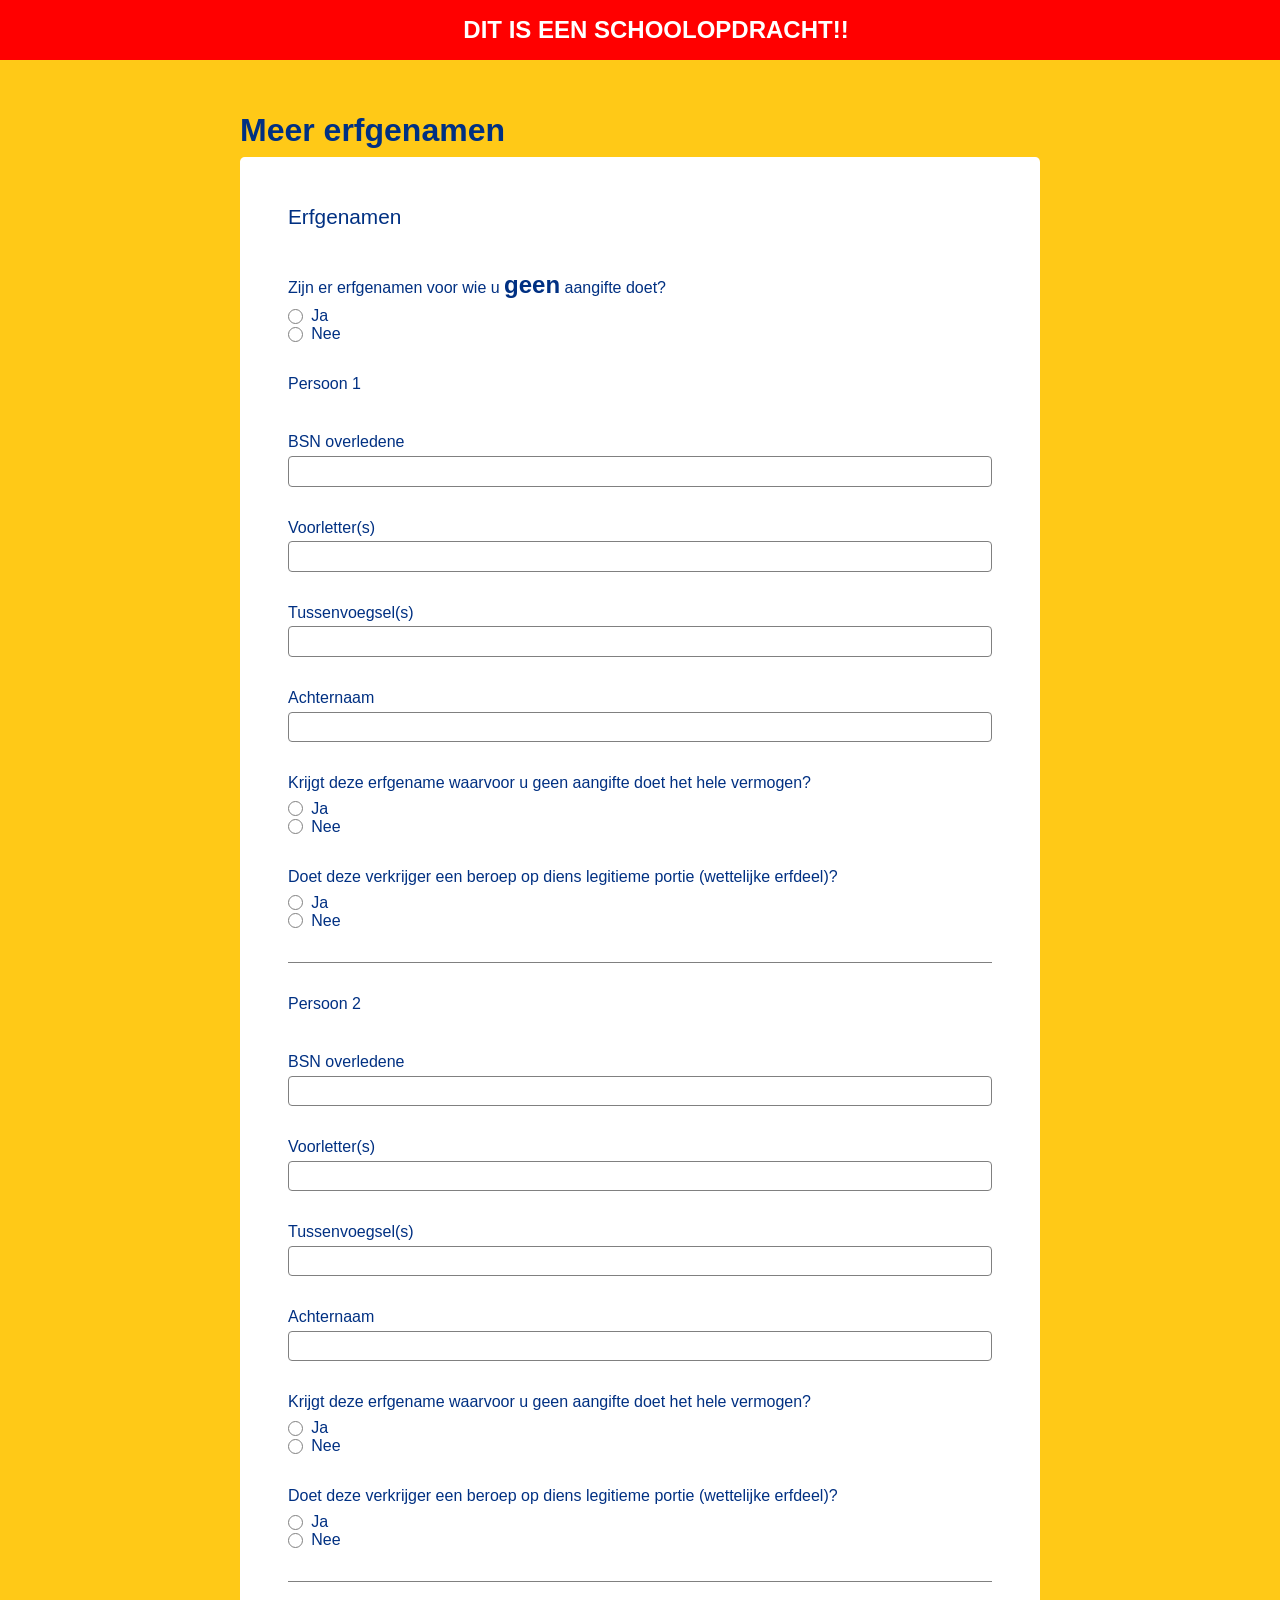
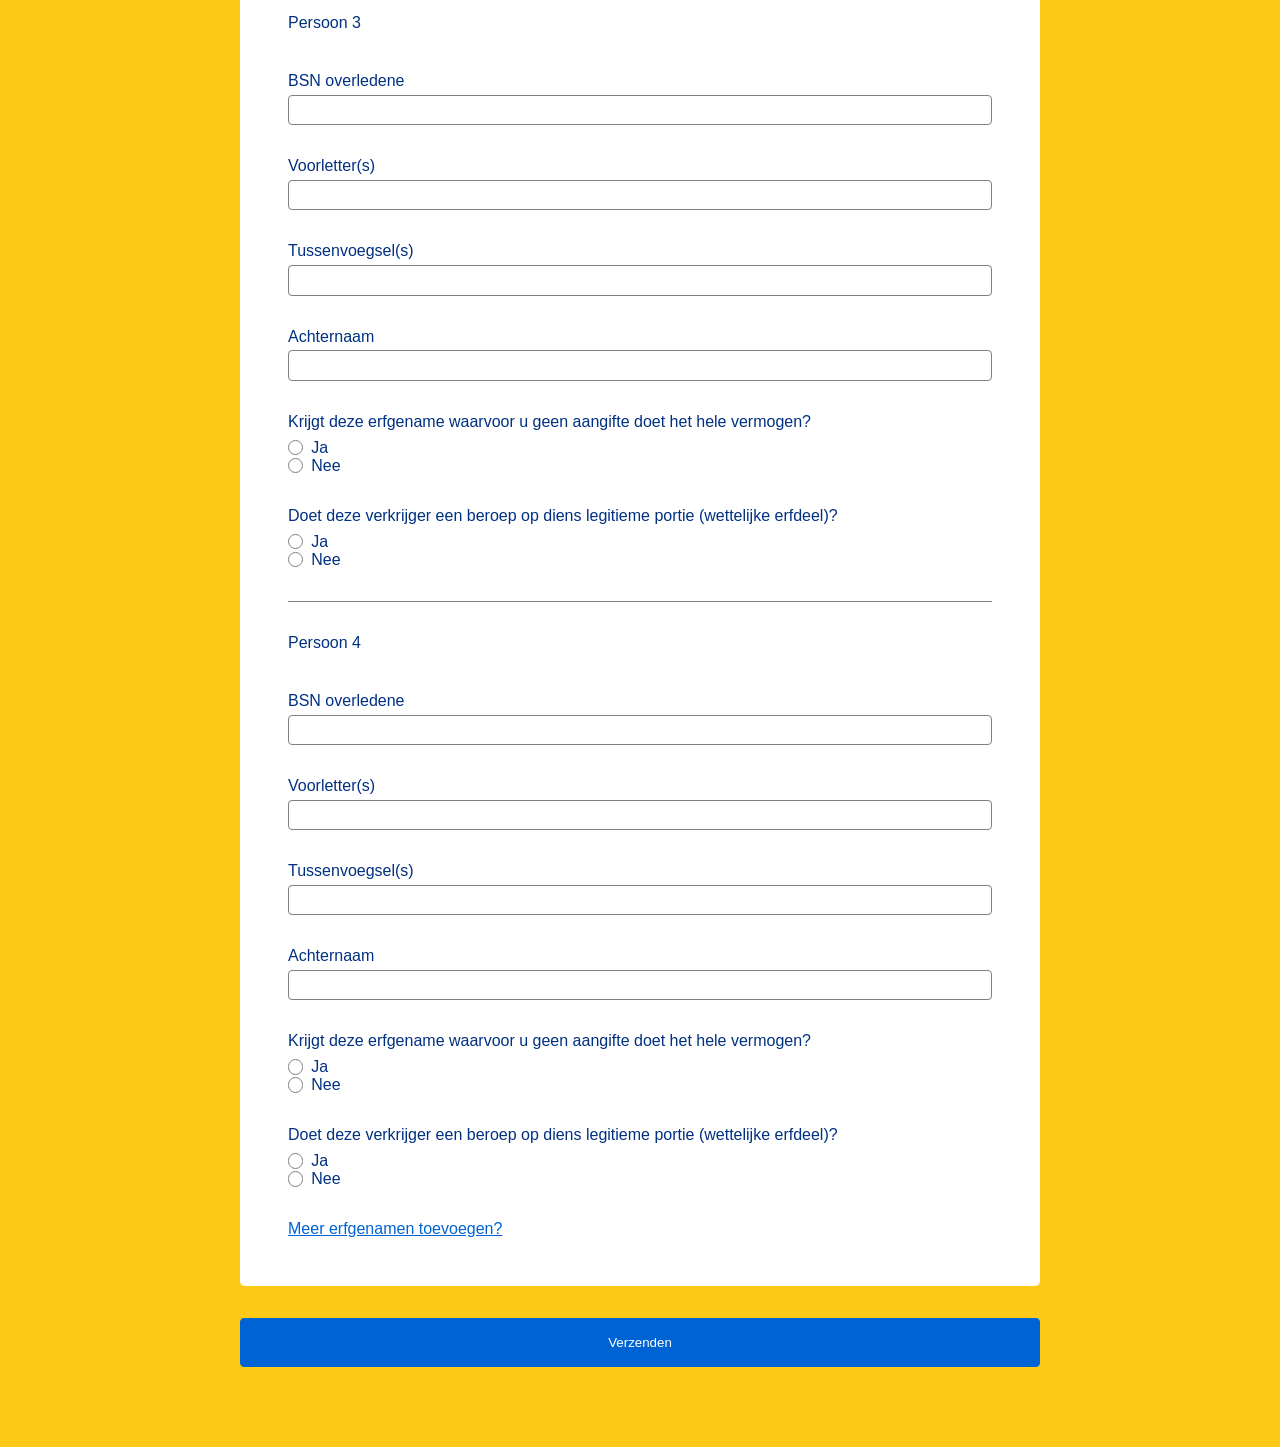
==== meer-erfgenamen.html @ bb5301fa "03-03-26" ====
<!DOCTYPE html>
<html lang="en">
<head>
    <meta charset="UTF-8">
    <meta name="viewport" content="width=device-width, initial-scale=1.0">
    <title>Meer erfgenamen</title>
    <link rel="stylesheet" href="styles/style.css">
</head>
<body>
    <header>
        <h2>Dit is een schoolopdracht!!</h2>
    </header>
    <main>
        <h1>Meer erfgenamen</h1>
        <section>
            <form>
                <fieldset class="erfgenamen">
                    <legend>Erfgenamen</legend>
                    <fieldset>
                        <legend>Zijn er erfgenamen voor wie u <strong>geen</strong> aangifte doet?</legend>                        
                        <label for="drie-b-een-radio-yes"> Ja
                            <input type="radio" id="drie-b-een-radio-yes" name="drie-b-een" required>
                        </label>
                        <label for="drie-b-een-radio-no"> Nee
                            <input type="radio" id="drie-b-een-radio-no" name="drie-b-een" class="ga-naar-volgende">
                        </label>
                    </fieldset>

                    <!-- een persoon -->
                    <fieldset class="erfgename">
                        <legend>Persoon 1</legend>
                        <label for="erfgename-een-bsn"> BSN overledene
                            <input type="number" id="erfgename-een-bsn" name="erfgename-een-bsn" minlength="8" maxlength="9" >
                        </label>
                        <label for="erfgename-een-letters"> Voorletter(s)
                            <input type="text" id="erfgename-een-letters" name="erfgename-een-letters" >
                        </label>
                        <label for="erfgename-een-tussenvoegsels"> Tussenvoegsel(s)
                            <input type="text" id="erfgename-een-tussenvoegsels" name="erfgename-een-tussenvoegsels">
                        </label>
                        <label for="erfgename-een-achternaam"> Achternaam
                            <input type="text" id="erfgename-een-achternaam" name="erfgename-een-achternaam" >
                        </label>
                        <fieldset>
                            <legend>Krijgt deze erfgename waarvoor u geen aangifte doet het hele vermogen?</legend>                        
                            <label for="erfgename-een-radio-een-yes"> Ja
                                <input type="radio" id="erfgename-een-radio-een-yes" name="erfgename-een-radio-een" >
                            </label>
                            <label for="erfgename-een-radio-een-no"> Nee
                                <input type="radio" id="erfgename-een-radio-een-no" name="erfgename-een-radio-een">
                            </label>
                        </fieldset>
                        <fieldset>
                            <legend>Doet deze verkrijger een beroep op diens legitieme portie (wettelijke erfdeel)?</legend>                        
                            <label for="erfgename-een-radio-twee-yes"> Ja
                                <input type="radio" id="erfgename-een-radio-twee-yes" name="erfgename-een-radio-twee" >
                            </label>
                            <label for="erfgename-een-radio-twee-no"> Nee
                                <input type="radio" id="erfgename-een-radio-twee-no" name="erfgename-een-radio-twee">
                            </label>
                        </fieldset>
                    </fieldset>

                    <!-- een persoon -->
                    <fieldset class="erfgename">
                        <legend>Persoon 2</legend>
                        <label for="erfgename-twee-bsn"> BSN overledene
                            <input type="number" id="erfgename-twee-bsn" name="erfgename-twee-bsn" minlength="8" maxlength="9" >
                        </label>
                        <label for="erfgename-twee-letters"> Voorletter(s)
                            <input type="text" id="erfgename-twee-letters" name="erfgename-twee-letters" >
                        </label>
                        <label for="erfgename-twee-tussenvoegsels"> Tussenvoegsel(s)
                            <input type="text" id="erfgename-twee-tussenvoegsels" name="erfgename-twee-tussenvoegsels">
                        </label>
                        <label for="erfgename-twee-achternaam"> Achternaam
                            <input type="text" id="erfgename-twee-achternaam" name="erfgename-twee-achternaam" >
                        </label>
                        <fieldset>
                            <legend>Krijgt deze erfgename waarvoor u geen aangifte doet het hele vermogen?</legend>                        
                            <label for="erfgename-twee-radio-een-yes"> Ja
                                <input type="radio" id="erfgename-twee-radio-een-yes" name="erfgename-twee-radio-een" >
                            </label>
                            <label for="erfgename-twee-radio-een-no"> Nee
                                <input type="radio" id="erfgename-twee-radio-een-no" name="erfgename-twee-radio-een">
                            </label>
                        </fieldset>
                        <fieldset>
                            <legend>Doet deze verkrijger een beroep op diens legitieme portie (wettelijke erfdeel)?</legend>                        
                            <label for="erfgename-twee-radio-twee-yes"> Ja
                                <input type="radio" id="erfgename-twee-radio-twee-yes" name="erfgename-twee-radio-twee" >
                            </label>
                            <label for="erfgename-twee-radio-twee-no"> Nee
                                <input type="radio" id="erfgename-twee-radio-twee-no" name="erfgename-twee-radio-twee">
                            </label>
                        </fieldset>
                    </fieldset>

                    <!-- een persoon -->
                    <fieldset class="erfgename">
                        <legend>Persoon 3</legend>
                        <label for="erfgename-drie-bsn"> BSN overledene
                            <input type="number" id="erfgename-drie-bsn" name="erfgename-drie-bsn" minlength="8" maxlength="9" >
                        </label>
                        <label for="erfgename-drie-letters"> Voorletter(s)
                            <input type="text" id="erfgename-drie-letters" name="erfgename-drie-letters" >
                        </label>
                        <label for="erfgename-drie-tussenvoegsels"> Tussenvoegsel(s)
                            <input type="text" id="erfgename-drie-tussenvoegsels" name="erfgename-drie-tussenvoegsels">
                        </label>
                        <label for="erfgename-drie-achternaam"> Achternaam
                            <input type="text" id="erfgename-drie-achternaam" name="erfgename-drie-achternaam" >
                        </label>
                        <fieldset>
                            <legend>Krijgt deze erfgename waarvoor u geen aangifte doet het hele vermogen?</legend>                        
                            <label for="erfgename-drie-radio-een-yes"> Ja
                                <input type="radio" id="erfgename-drie-radio-een-yes" name="erfgename-drie-radio-een" >
                            </label>
                            <label for="erfgename-drie-radio-een-no"> Nee
                                <input type="radio" id="erfgename-drie-radio-een-no" name="erfgename-drie-radio-een">
                            </label>
                        </fieldset>
                        <fieldset>
                            <legend>Doet deze verkrijger een beroep op diens legitieme portie (wettelijke erfdeel)?</legend>                        
                            <label for="erfgename-drie-radio-twee-yes"> Ja
                                <input type="radio" id="erfgename-drie-radio-twee-yes" name="erfgename-drie-radio-twee" >
                            </label>
                            <label for="erfgename-drie-radio-twee-no"> Nee
                                <input type="radio" id="erfgename-drie-radio-twee-no" name="erfgename-drie-radio-twee">
                            </label>
                        </fieldset>
                    </fieldset>

                    <!-- een persoon -->
                    <fieldset class="erfgename">
                        <legend>Persoon 4</legend>
                        <label for="erfgename-vier-bsn"> BSN overledene
                            <input type="number" id="erfgename-vier-bsn" name="erfgename-vier-bsn" minlength="8" maxlength="9" >
                        </label>
                        <label for="erfgename-vier-letters"> Voorletter(s)
                            <input type="text" id="erfgename-vier-letters" name="erfgename-vier-letters" >
                        </label>
                        <label for="erfgename-vier-tussenvoegsels"> Tussenvoegsel(s)
                            <input type="text" id="erfgename-vier-tussenvoegsels" name="erfgename-vier-tussenvoegsels">
                        </label>
                        <label for="erfgename-vier-achternaam"> Achternaam
                            <input type="text" id="erfgename-vier-achternaam" name="erfgename-vier-achternaam" >
                        </label>
                        <fieldset>
                            <legend>Krijgt deze erfgename waarvoor u geen aangifte doet het hele vermogen?</legend>                        
                            <label for="erfgename-vier-radio-een-yes"> Ja
                                <input type="radio" id="erfgename-vier-radio-een-yes" name="erfgename-vier-radio-een" >
                            </label>
                            <label for="erfgename-vier-radio-een-no"> Nee
                                <input type="radio" id="erfgename-vier-radio-een-no" name="erfgename-vier-radio-een">
                            </label>
                        </fieldset>
                        <fieldset>
                            <legend>Doet deze verkrijger een beroep op diens legitieme portie (wettelijke erfdeel)?</legend>                        
                            <label for="erfgename-vier-radio-twee-yes"> Ja
                                <input type="radio" id="erfgename-vier-radio-twee-yes" name="erfgename-vier-radio-twee" >
                            </label>
                            <label for="erfgename-vier-radio-twee-no"> Nee
                                <input type="radio" id="erfgename-vier-radio-twee-no" name="erfgename-vier-radio-twee">
                            </label>
                        </fieldset>
                    </fieldset>
                    <a href="meer-erfgenamen.html">Meer erfgenamen toevoegen?</a>
                </fieldset>
                <button type="submit">Verzenden</button>
            </form>
        </section>
    </main>
</body>
</html>
---- styles/style.css ----
/* styling in de huisstijl van https://tractie.ns.nl/2e23992f3/p/226ce1-tractie--ns-design-system */

/* ///////////// */
/* MARK: Basics
/* //////////// */
:root {
	color-scheme:light dark;
	--bg-clr: light-dark(#ffc917, #003082);
    --form-clr: light-dark(white, #ffc917);
 	--text-clr: #003082;
    --accent-clr: #0063d3;
    --border-clr: grey;
    --border-radius: .3em;
    --form-width: min(90vw, 800px);
}

/* fonts van ns.nl network */
@font-face {
    font-family: nssans;
    src: url(/assets/fonts/nssans-regular.ttf);
}

@font-face {
    font-family: nssansbold;
    src: url(/assets/fonts/nssans-bold.ttf);
    font-weight: bold;
}

* {
    margin: 0;
    padding: 0;
    border: none;
}

body{
    position: relative;
    background-color: var(--bg-clr);
    display: grid;
    justify-content: center;
}

header{
    position: absolute;
    width: 100%;
    display: grid;
    place-items: center;
    background-color: red;
    padding: 1em;
    h2{
        text-transform: uppercase;
        color: white;
        font-family: nssansbold, sans-serif;
    }
}

h1{
    font-family: nssans, sans-serif;
    color: light-dark(#003082, #ffc917);
    padding: 7rem 0 .5rem;
}

a{
    color: var(--accent-clr);
    font-family: nssansbold, sans-serif;
}

button, input::file-selector-button{
    position: relative;
    padding: 1rem;
    color: var(--accent-clr);
    font-family: nssansbold, sans-serif;
    background-color: transparent;
    border-radius: var(--border-radius);
    border-color: var(--accent-clr);
    border-width: 1px;
    justify-self: start;
    border-style: solid;
    overflow: hidden;
    z-index: 0;
    cursor: pointer;
}

button::before{
    content: "";
    position: absolute;
    inset: 100% 100% 0; /* https://developer.mozilla.org/en-US/docs/Web/CSS/Reference/Properties/inset */
    background-color: rgba(0, 0, 0, 0.172);
    z-index: -1;
}

button:hover::before {
    inset: 0;
    @media (prefers-reduced-motion: no-preference) {
        animation: button-hover 0.2s ease-out forwards;
    }
}

label{
    cursor: pointer;
}

input:hover::file-selector-button{
    background-color: rgba(0, 0, 0, 0.172);
}

@keyframes button-hover{
    from{
        inset: 100% 0 0;
    }
    to{
        inset: 0;
    }
}

strong{
    font-size: x-large;
}


/* ///////////// */
/* MARK: Form
/* //////////// */
section{
    display: grid;
    place-items: center;
    font-family: nssans, sans-serif;
    form{
        display: grid;
        width: var(--form-width);
        gap: 2rem;
        fieldset{
            legend{
                color: var(--text-clr);
                font-family: nssansbold, sans-serif;
                float: left;
                padding-bottom: .5em;
            }
            label{
                display: grid;
                gap: .3em;
                color: var(--text-clr);
                input{
                    background-color: white;
                    color: black;
                    border: solid var(--border-clr) 1px;
                    padding: .5em;
                    border-radius: var(--border-radius);
                }
                input[type="file"]{
                    background-color: transparent;
                    border: none;
                    padding: 0;
                }
            }
            label:has(input[type="radio"]){
                display: flex;
                align-items: center;
                gap: .5em;
                input{
                    appearance: none;
                    padding: .5em;
                    border-radius: 50%;
                    order: -1;
                }
                input:checked{
                    box-shadow: inset 0 0 0 .3em rgb(82, 120, 62);
                }
            }
        }
        fieldset:has(input[type="radio"]):not(:has(fieldset)) legend {
            float: none;
        }
        > fieldset{
            display: grid;
            gap: 2rem;
            padding: 3rem;
            background-color: var(--form-clr);
            border-radius: var(--border-radius);
            > legend {
                font-size: 1.3em;
            }
        }
        > button{
            background-color: var(--accent-clr);
            margin-bottom: 5rem;
            color: white;
            justify-self: auto;
        }
    }

}

/* ///////////// */
/* MARK: Erfgenamen
/* //////////// */
.erfgenamen{
    > button{
        display: none;
    }
    .erfgename{
        position: relative;
        display: grid;
        gap: 2rem;
        border-bottom: solid var(--border-clr) 1px;
        padding-bottom: 2rem;
        &.toegevoegd{
            opacity: 0;
            transform: translateY(-20rem) scale(0.95);

            transition: opacity 0s, transform 0s;
            @media (prefers-reduced-motion: no-preference) {
                transition: opacity 0.5s, transform 0.5s;
            }
            >button{
                position: absolute;
                right: 0;
                aspect-ratio: 1;
                display: grid;
                place-items: center;
                width: 2rem;
                padding: .2rem;
                span{
                    display: block;
                    background-color: var(--accent-clr);
                    width: 90%;
                    height: 1px;
                    grid-row: 1;
                    grid-column: 1;
                    rotate: 45deg;
                    &:last-of-type{
                        rotate: -45deg;
                    }
                }
            }
            &.show{
                opacity: 1;
                transform: translateY(0) scale(1);
            }
        }
    }
    .erfgename:last-of-type{
        border: none;
        padding: 0;
    }
}

.hide-js {
    display: none !important;
}




/* ///////////// */
/* MARK: Algorithm
/* //////////// */
/* https://developer.mozilla.org/en-US/docs/Web/CSS/Reference/Selectors/Next-sibling_combinator */
/* Met hulp van Sanne */
fieldset fieldset:has(.ga-naar-volgende:checked) ~ :is(label,fieldset) {
    display: none;
    @media (prefers-reduced-motion: no-preference) {
        animation: remove-question .5s linear;
    }
}

@keyframes remove-question{
    from {
        display: block;
        transform: scaleY(1);
    }
    to {
        transform: scaleY(0);
    }
}
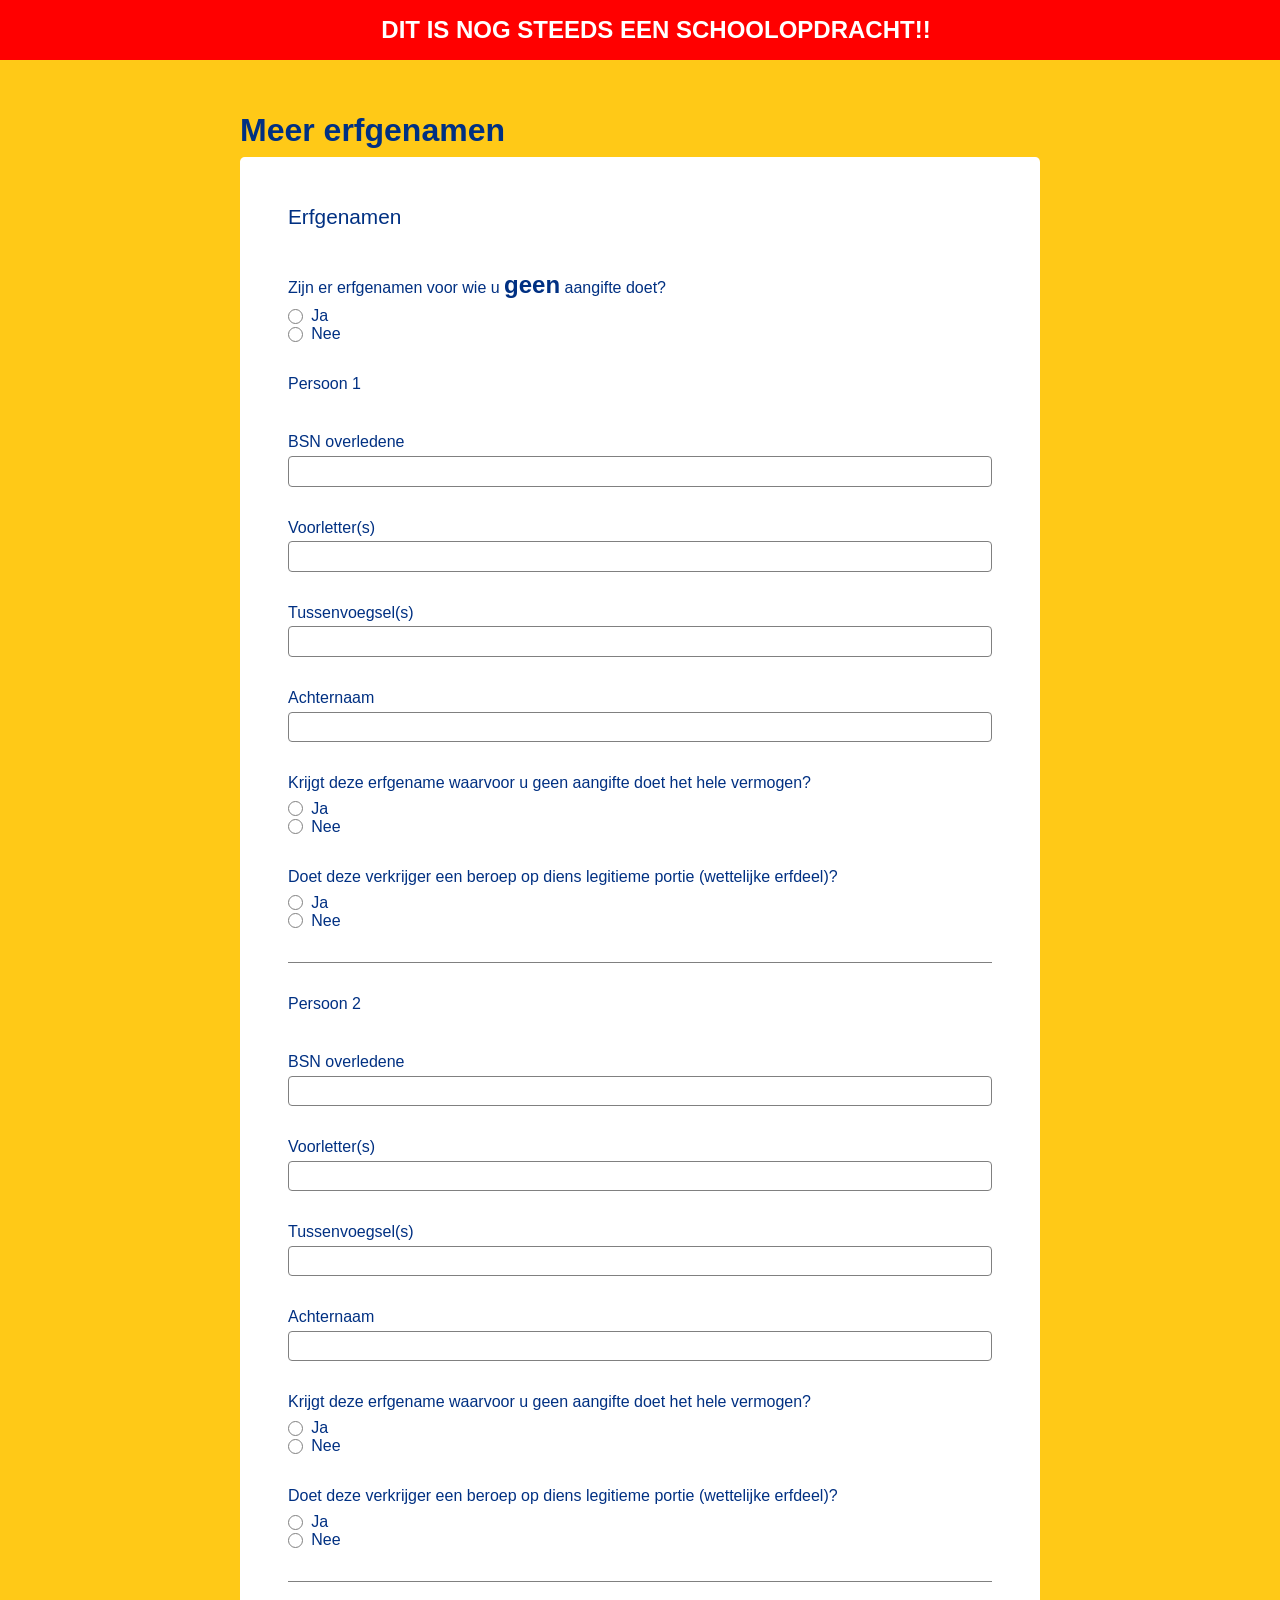
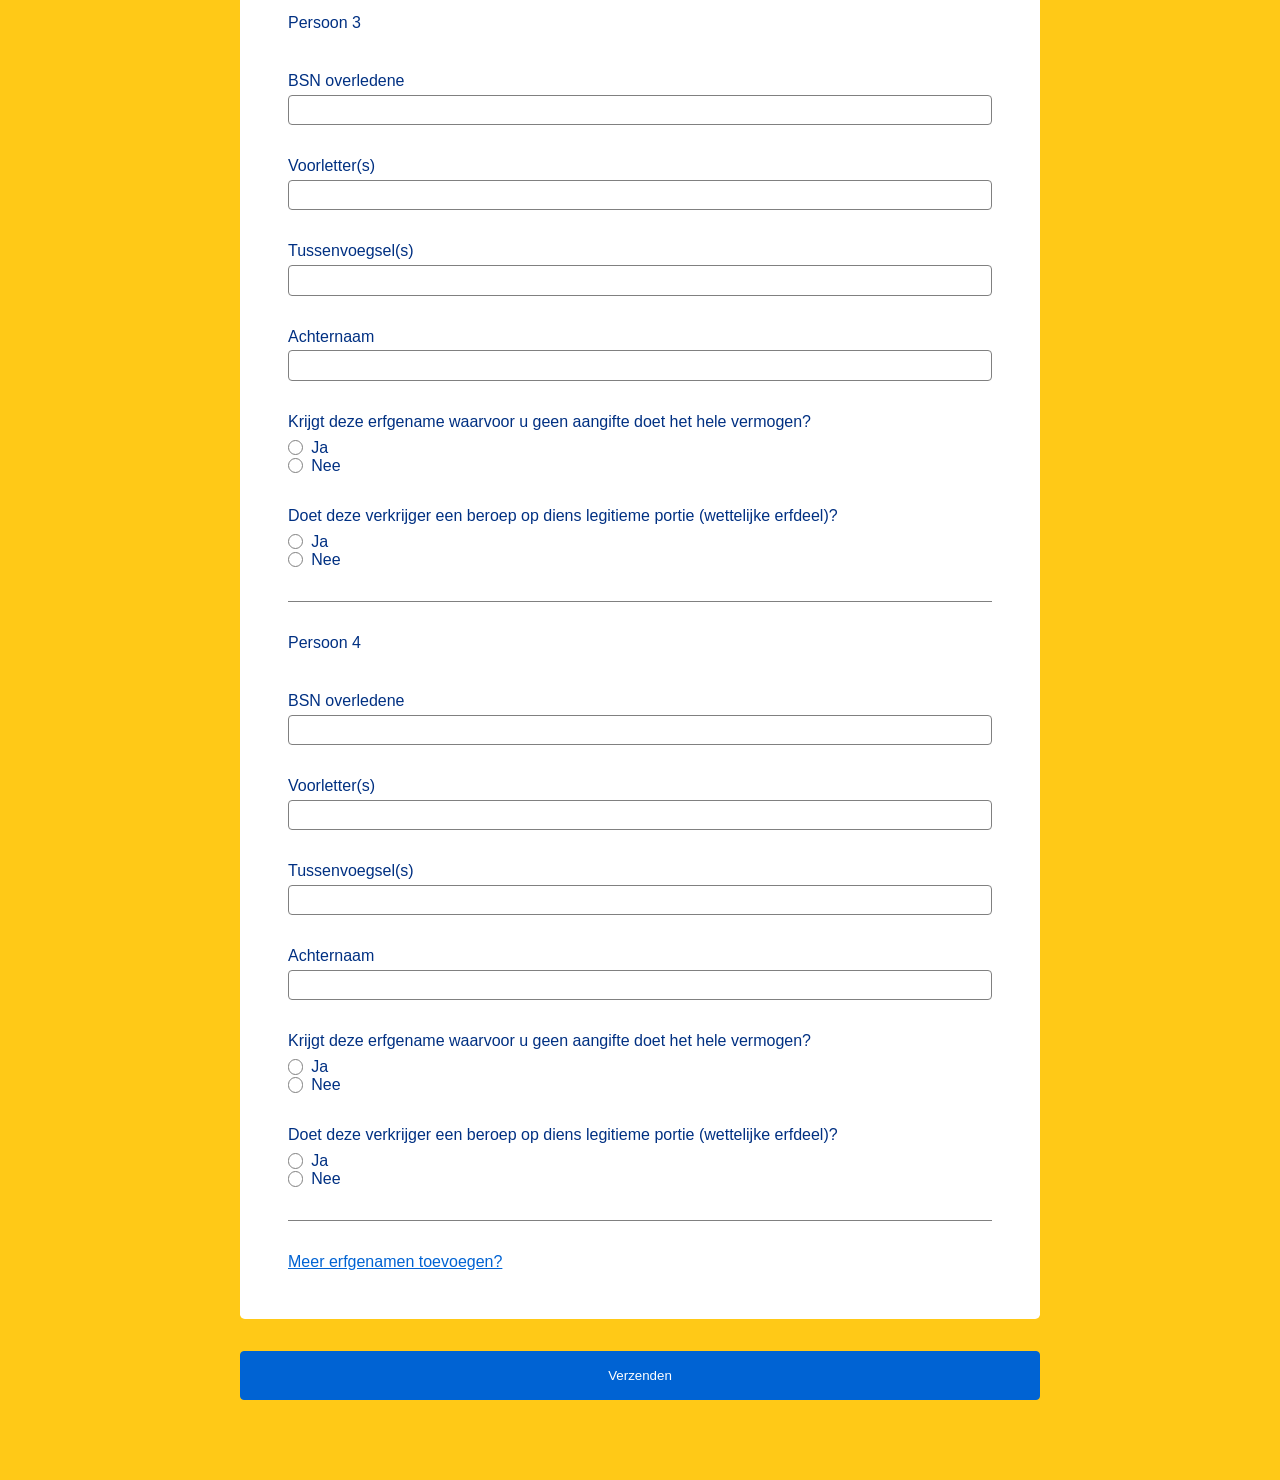
==== commit e162c392: "09-03-26" ====
--- a/meer-erfgenamen.html
+++ b/meer-erfgenamen.html
@@ -8,7 +8,7 @@
 </head>
 <body>
     <header>
-        <h2>Dit is een schoolopdracht!!</h2>
+        <h2>Dit is nog steeds een schoolopdracht!!</h2>
     </header>
     <main>
         <h1>Meer erfgenamen</h1>
@@ -30,16 +30,16 @@
                     <fieldset class="erfgename">
                         <legend>Persoon 1</legend>
                         <label for="erfgename-een-bsn"> BSN overledene
-                            <input type="number" id="erfgename-een-bsn" name="erfgename-een-bsn" minlength="8" maxlength="9" >
+                            <input type="number" id="erfgename-een-bsn" name="erfgename-een-bsn" pattern="[0-9]{8,9}" >
                         </label>
                         <label for="erfgename-een-letters"> Voorletter(s)
-                            <input type="text" id="erfgename-een-letters" name="erfgename-een-letters" >
+                            <input type="text" id="erfgename-een-letters" name="erfgename-een-letters" pattern="([A-Z]\.)+" >
                         </label>
                         <label for="erfgename-een-tussenvoegsels"> Tussenvoegsel(s)
-                            <input type="text" id="erfgename-een-tussenvoegsels" name="erfgename-een-tussenvoegsels">
+                            <input type="text" id="erfgename-een-tussenvoegsels" name="erfgename-een-tussenvoegsels" pattern="[A-Za-z' ]+" >
                         </label>
                         <label for="erfgename-een-achternaam"> Achternaam
-                            <input type="text" id="erfgename-een-achternaam" name="erfgename-een-achternaam" >
+                            <input type="text" id="erfgename-een-achternaam" name="erfgename-een-achternaam" pattern="[A-Z][a-z]+">
                         </label>
                         <fieldset>
                             <legend>Krijgt deze erfgename waarvoor u geen aangifte doet het hele vermogen?</legend>                        
@@ -65,16 +65,16 @@
                     <fieldset class="erfgename">
                         <legend>Persoon 2</legend>
                         <label for="erfgename-twee-bsn"> BSN overledene
-                            <input type="number" id="erfgename-twee-bsn" name="erfgename-twee-bsn" minlength="8" maxlength="9" >
+                            <input type="number" id="erfgename-twee-bsn" name="erfgename-twee-bsn" pattern="[0-9]{8,9}">
                         </label>
                         <label for="erfgename-twee-letters"> Voorletter(s)
-                            <input type="text" id="erfgename-twee-letters" name="erfgename-twee-letters" >
+                            <input type="text" id="erfgename-twee-letters" name="erfgename-twee-letters" pattern="([A-Z]\.)+">
                         </label>
                         <label for="erfgename-twee-tussenvoegsels"> Tussenvoegsel(s)
-                            <input type="text" id="erfgename-twee-tussenvoegsels" name="erfgename-twee-tussenvoegsels">
+                            <input type="text" id="erfgename-twee-tussenvoegsels" name="erfgename-twee-tussenvoegsels" pattern="[A-Za-z' ]+" >
                         </label>
                         <label for="erfgename-twee-achternaam"> Achternaam
-                            <input type="text" id="erfgename-twee-achternaam" name="erfgename-twee-achternaam" >
+                            <input type="text" id="erfgename-twee-achternaam" name="erfgename-twee-achternaam" pattern="[A-Z][a-z]+">
                         </label>
                         <fieldset>
                             <legend>Krijgt deze erfgename waarvoor u geen aangifte doet het hele vermogen?</legend>                        
@@ -100,16 +100,16 @@
                     <fieldset class="erfgename">
                         <legend>Persoon 3</legend>
                         <label for="erfgename-drie-bsn"> BSN overledene
-                            <input type="number" id="erfgename-drie-bsn" name="erfgename-drie-bsn" minlength="8" maxlength="9" >
+                            <input type="number" id="erfgename-drie-bsn" name="erfgename-drie-bsn" pattern="[0-9]{8,9}">
                         </label>
                         <label for="erfgename-drie-letters"> Voorletter(s)
-                            <input type="text" id="erfgename-drie-letters" name="erfgename-drie-letters" >
+                            <input type="text" id="erfgename-drie-letters" name="erfgename-drie-letters" pattern="([A-Z]\.)+" >
                         </label>
                         <label for="erfgename-drie-tussenvoegsels"> Tussenvoegsel(s)
-                            <input type="text" id="erfgename-drie-tussenvoegsels" name="erfgename-drie-tussenvoegsels">
+                            <input type="text" id="erfgename-drie-tussenvoegsels" name="erfgename-drie-tussenvoegsels" pattern="[A-Za-z' ]+" >
                         </label>
                         <label for="erfgename-drie-achternaam"> Achternaam
-                            <input type="text" id="erfgename-drie-achternaam" name="erfgename-drie-achternaam" >
+                            <input type="text" id="erfgename-drie-achternaam" name="erfgename-drie-achternaam" pattern="[A-Z][a-z]+">
                         </label>
                         <fieldset>
                             <legend>Krijgt deze erfgename waarvoor u geen aangifte doet het hele vermogen?</legend>                        
@@ -135,16 +135,16 @@
                     <fieldset class="erfgename">
                         <legend>Persoon 4</legend>
                         <label for="erfgename-vier-bsn"> BSN overledene
-                            <input type="number" id="erfgename-vier-bsn" name="erfgename-vier-bsn" minlength="8" maxlength="9" >
+                            <input type="number" id="erfgename-vier-bsn" name="erfgename-vier-bsn" pattern="[0-9]{8,9}">
                         </label>
                         <label for="erfgename-vier-letters"> Voorletter(s)
-                            <input type="text" id="erfgename-vier-letters" name="erfgename-vier-letters" >
+                            <input type="text" id="erfgename-vier-letters" name="erfgename-vier-letters" pattern="([A-Z]\.)+" >
                         </label>
                         <label for="erfgename-vier-tussenvoegsels"> Tussenvoegsel(s)
-                            <input type="text" id="erfgename-vier-tussenvoegsels" name="erfgename-vier-tussenvoegsels">
+                            <input type="text" id="erfgename-vier-tussenvoegsels" name="erfgename-vier-tussenvoegsels" pattern="[A-Za-z' ]+" >
                         </label>
                         <label for="erfgename-vier-achternaam"> Achternaam
-                            <input type="text" id="erfgename-vier-achternaam" name="erfgename-vier-achternaam" >
+                            <input type="text" id="erfgename-vier-achternaam" name="erfgename-vier-achternaam" pattern="[A-Z][a-z]+">
                         </label>
                         <fieldset>
                             <legend>Krijgt deze erfgename waarvoor u geen aangifte doet het hele vermogen?</legend>                        
--- a/styles/style.css
+++ b/styles/style.css
@@ -8,8 +8,11 @@
 	--bg-clr: light-dark(#ffc917, #003082);
     --form-clr: light-dark(white, #ffc917);
  	--text-clr: #003082;
+    --user-valid: #4fb00e;
+    --user-invalid: red;
     --accent-clr: #0063d3;
     --border-clr: grey;
+    --button-hover: rgba(0, 0, 0, 0.172);
     --border-radius: .3em;
     --form-width: min(90vw, 800px);
 }
@@ -70,7 +73,7 @@
     color: var(--accent-clr);
     font-family: nssansbold, sans-serif;
     background-color: transparent;
-    border-radius: var(--border-radius);
+    border-radius: var(--border-radius  );
     border-color: var(--accent-clr);
     border-width: 1px;
     justify-self: start;
@@ -84,7 +87,7 @@
     content: "";
     position: absolute;
     inset: 100% 100% 0; /* https://developer.mozilla.org/en-US/docs/Web/CSS/Reference/Properties/inset */
-    background-color: rgba(0, 0, 0, 0.172);
+    background-color: var(--button-hover);
     z-index: -1;
 }
 
@@ -95,14 +98,6 @@
     }
 }
 
-label{
-    cursor: pointer;
-}
-
-input:hover::file-selector-button{
-    background-color: rgba(0, 0, 0, 0.172);
-}
-
 @keyframes button-hover{
     from{
         inset: 100% 0 0;
@@ -111,6 +106,45 @@
         inset: 0;
     }
 }
+
+label{
+    cursor: pointer;
+    position: relative;
+    &:has(input:user-valid:is([type="text"], [type="number"], [type="date"]))::before {
+        position: absolute;
+        content: "✓";
+        right: 0;
+        bottom: 0;
+        transform: translateX(1.5em);
+        color: var(--user-valid);
+        width: 1.2em;
+        aspect-ratio: 1;
+        border-radius: 50%;
+        text-align: center;
+        border: solid 1px var(--user-valid);
+    }
+}
+
+input{
+    &:user-valid{
+        border: solid 2px var(--user-valid);
+    }
+    &:user-invalid{
+        border: solid 2px var(--user-invalid);
+    }
+    &:focus{
+        outline: none;
+        box-shadow: none;
+        border: solid 3px var(--accent-clr);
+    }
+}
+
+
+input:hover::file-selector-button{
+    background-color: var(--button-hover);
+}
+
+
 
 strong{
     font-size: x-large;
@@ -150,6 +184,17 @@
                     background-color: transparent;
                     border: none;
                     padding: 0;
+                    &:focus{
+                        &::file-selector-button{        
+                            border: solid 3px var(--accent-clr);  
+                            background-color: var(--button-hover);   
+                        }
+                    }  
+                }
+                /* https://stackoverflow.com/questions/76844615/how-to-style-the-calendar-icon-in-a-date-input */
+                input[type="date"]::-webkit-calendar-picker-indicator {
+                    /* https://angel-rs.github.io/css-color-filter-generator/ */
+                    filter: brightness(0) saturate(100%) invert(21%) sepia(81%) saturate(2570%) hue-rotate(201deg) brightness(105%) contrast(101%);
                 }
             }
             label:has(input[type="radio"]){
@@ -203,44 +248,27 @@
         gap: 2rem;
         border-bottom: solid var(--border-clr) 1px;
         padding-bottom: 2rem;
-        &.toegevoegd{
-            opacity: 0;
-            transform: translateY(-20rem) scale(0.95);
-
-            transition: opacity 0s, transform 0s;
-            @media (prefers-reduced-motion: no-preference) {
-                transition: opacity 0.5s, transform 0.5s;
-            }
-            >button{
-                position: absolute;
-                right: 0;
-                aspect-ratio: 1;
-                display: grid;
-                place-items: center;
-                width: 2rem;
-                padding: .2rem;
-                span{
-                    display: block;
-                    background-color: var(--accent-clr);
-                    width: 90%;
-                    height: 1px;
-                    grid-row: 1;
-                    grid-column: 1;
-                    rotate: 45deg;
-                    &:last-of-type{
-                        rotate: -45deg;
-                    }
-                }
-            }
-            &.show{
-                opacity: 1;
-                transform: translateY(0) scale(1);
-            }
-        }
-    }
-    .erfgename:last-of-type{
-        border: none;
-        padding: 0;
+        >button{
+            position: absolute;
+            right: 0;
+            aspect-ratio: 1;
+            display: grid;
+            place-items: center;
+            width: 2rem;
+            padding: .2rem;
+            span{
+                display: block;
+                background-color: var(--accent-clr);
+                width: 90%;
+                height: 1px;
+                grid-row: 1;
+                grid-column: 1;
+                rotate: 45deg;
+                &:last-of-type{
+                    rotate: -45deg;
+                }
+            }
+        }
     }
 }
 
@@ -258,17 +286,4 @@
 /* Met hulp van Sanne */
 fieldset fieldset:has(.ga-naar-volgende:checked) ~ :is(label,fieldset) {
     display: none;
-    @media (prefers-reduced-motion: no-preference) {
-        animation: remove-question .5s linear;
-    }
-}
-
-@keyframes remove-question{
-    from {
-        display: block;
-        transform: scaleY(1);
-    }
-    to {
-        transform: scaleY(0);
-    }
 }
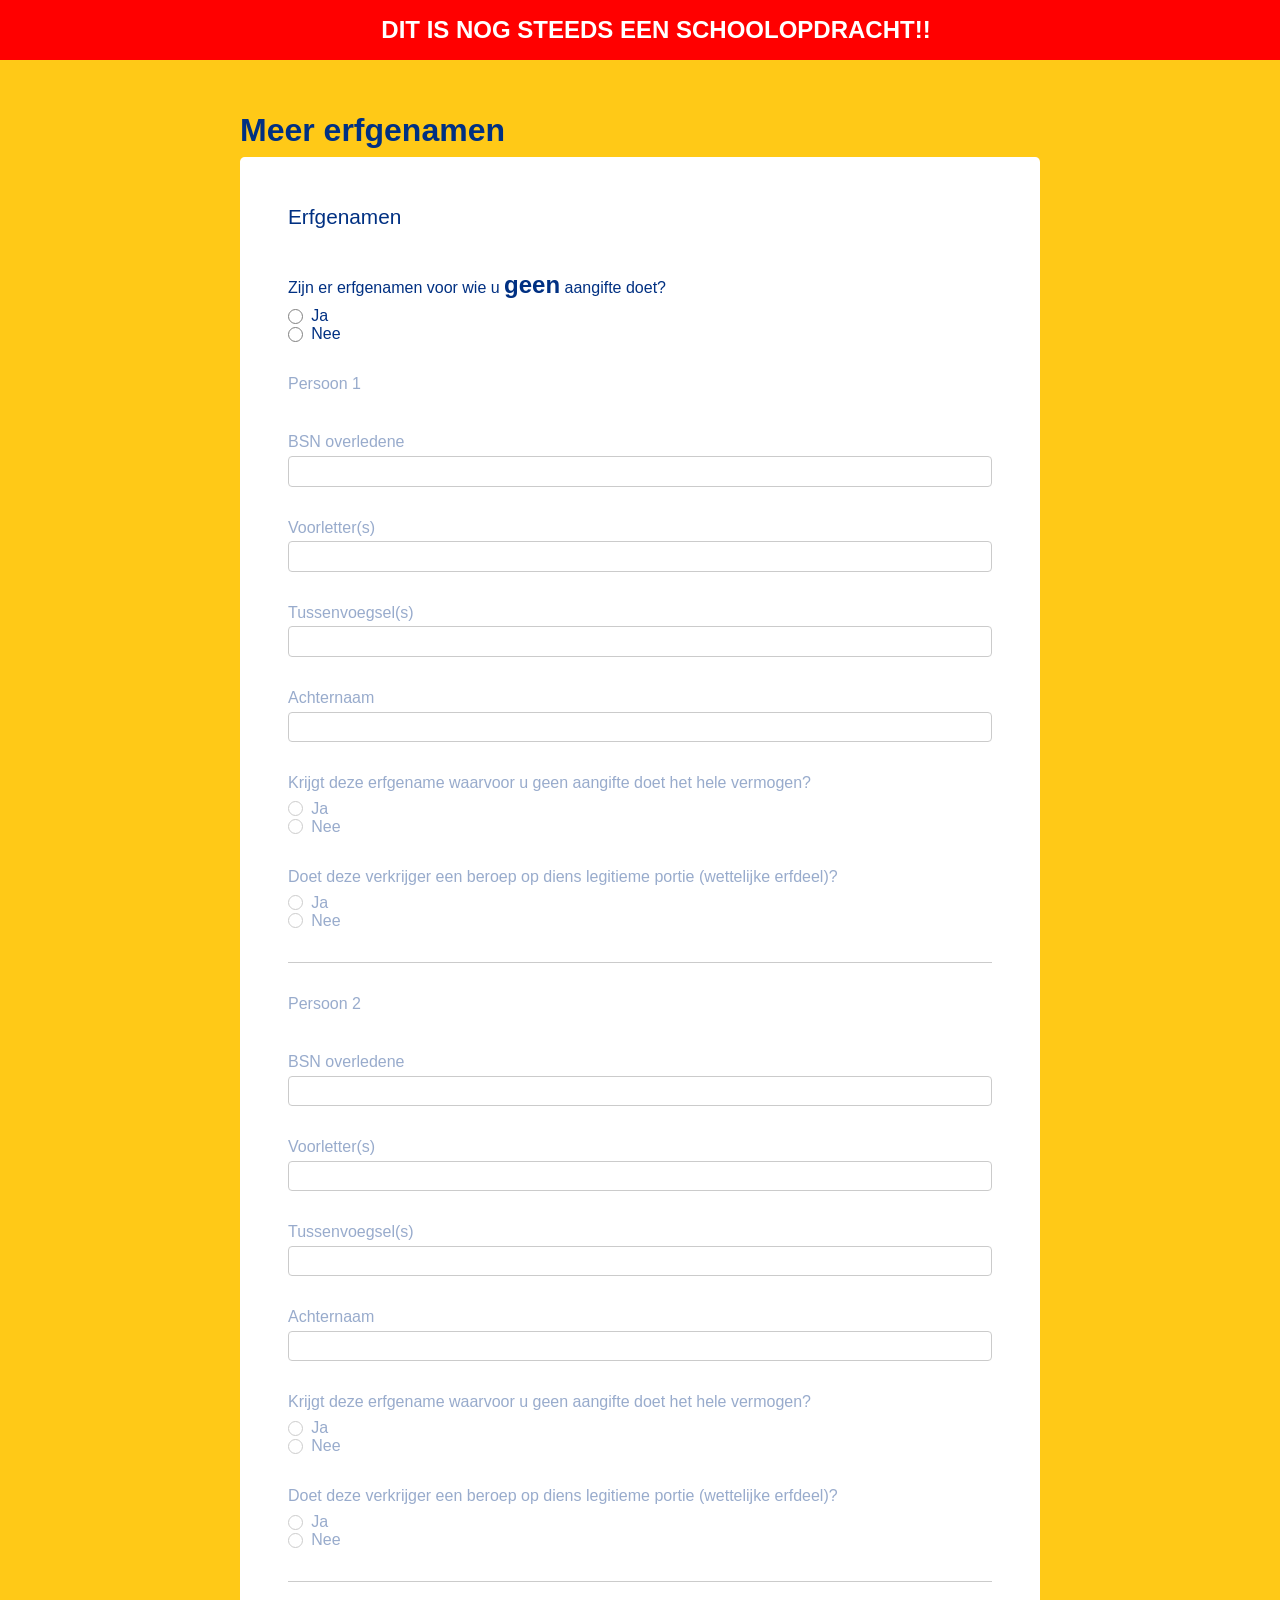
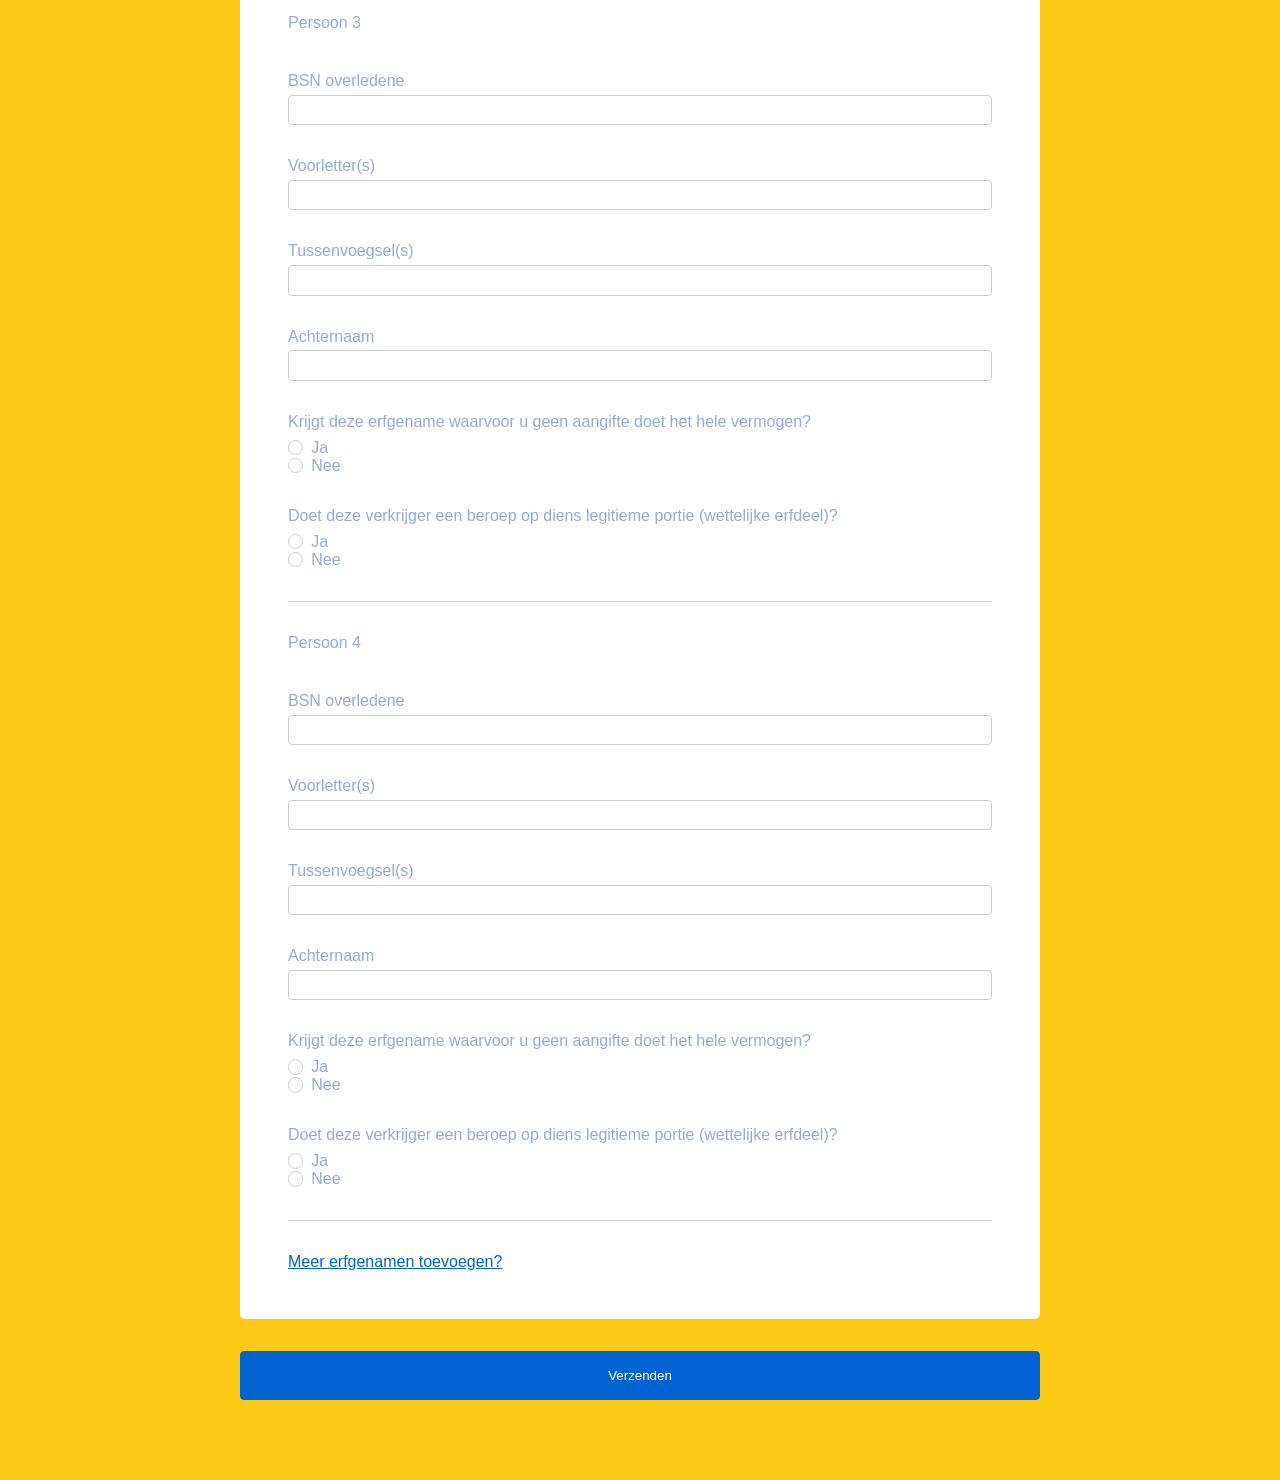
==== commit b489150c: "10-03-26" ====
--- a/meer-erfgenamen.html
+++ b/meer-erfgenamen.html
@@ -33,7 +33,7 @@
                             <input type="number" id="erfgename-een-bsn" name="erfgename-een-bsn" pattern="[0-9]{8,9}" >
                         </label>
                         <label for="erfgename-een-letters"> Voorletter(s)
-                            <input type="text" id="erfgename-een-letters" name="erfgename-een-letters" pattern="([A-Z]\.)+" >
+                            <input type="text" id="erfgename-een-letters" name="erfgename-een-letters" pattern="[A-Z](\.|([A-Z]\.)+)" >
                         </label>
                         <label for="erfgename-een-tussenvoegsels"> Tussenvoegsel(s)
                             <input type="text" id="erfgename-een-tussenvoegsels" name="erfgename-een-tussenvoegsels" pattern="[A-Za-z' ]+" >
@@ -68,7 +68,7 @@
                             <input type="number" id="erfgename-twee-bsn" name="erfgename-twee-bsn" pattern="[0-9]{8,9}">
                         </label>
                         <label for="erfgename-twee-letters"> Voorletter(s)
-                            <input type="text" id="erfgename-twee-letters" name="erfgename-twee-letters" pattern="([A-Z]\.)+">
+                            <input type="text" id="erfgename-twee-letters" name="erfgename-twee-letters" pattern="[A-Z](\.|([A-Z]\.)+)">
                         </label>
                         <label for="erfgename-twee-tussenvoegsels"> Tussenvoegsel(s)
                             <input type="text" id="erfgename-twee-tussenvoegsels" name="erfgename-twee-tussenvoegsels" pattern="[A-Za-z' ]+" >
@@ -103,7 +103,7 @@
                             <input type="number" id="erfgename-drie-bsn" name="erfgename-drie-bsn" pattern="[0-9]{8,9}">
                         </label>
                         <label for="erfgename-drie-letters"> Voorletter(s)
-                            <input type="text" id="erfgename-drie-letters" name="erfgename-drie-letters" pattern="([A-Z]\.)+" >
+                            <input type="text" id="erfgename-drie-letters" name="erfgename-drie-letters" pattern="[A-Z](\.|([A-Z]\.)+)" >
                         </label>
                         <label for="erfgename-drie-tussenvoegsels"> Tussenvoegsel(s)
                             <input type="text" id="erfgename-drie-tussenvoegsels" name="erfgename-drie-tussenvoegsels" pattern="[A-Za-z' ]+" >
@@ -138,7 +138,7 @@
                             <input type="number" id="erfgename-vier-bsn" name="erfgename-vier-bsn" pattern="[0-9]{8,9}">
                         </label>
                         <label for="erfgename-vier-letters"> Voorletter(s)
-                            <input type="text" id="erfgename-vier-letters" name="erfgename-vier-letters" pattern="([A-Z]\.)+" >
+                            <input type="text" id="erfgename-vier-letters" name="erfgename-vier-letters" pattern="[A-Z](\.|([A-Z]\.)+)" >
                         </label>
                         <label for="erfgename-vier-tussenvoegsels"> Tussenvoegsel(s)
                             <input type="text" id="erfgename-vier-tussenvoegsels" name="erfgename-vier-tussenvoegsels" pattern="[A-Za-z' ]+" >
--- a/styles/style.css
+++ b/styles/style.css
@@ -121,7 +121,7 @@
         aspect-ratio: 1;
         border-radius: 50%;
         text-align: center;
-        border: solid 1px var(--user-valid);
+        border: solid 2px var(--user-valid);
     }
 }
 
@@ -283,7 +283,20 @@
 /* MARK: Algorithm
 /* //////////// */
 /* https://developer.mozilla.org/en-US/docs/Web/CSS/Reference/Selectors/Next-sibling_combinator */
-/* Met hulp van Sanne */
-fieldset fieldset:has(.ga-naar-volgende:checked) ~ :is(label,fieldset) {
+
+fieldset fieldset:has(.ga-naar-volgende:checked) ~ :is(label,fieldset){ /* Met hulp van Sanne */
     display: none;
-}+}
+
+fieldset fieldset:has(.ga-naar-volgende) ~ :is(label,fieldset){
+    opacity: .4;
+    pointer-events: none;
+}
+
+fieldset fieldset:has(.ga-naar-volgende):has(input:checked) ~ :is(label,fieldset){
+    opacity: 1;
+    pointer-events: auto;
+}
+
+
+/* vraag om hulp! */
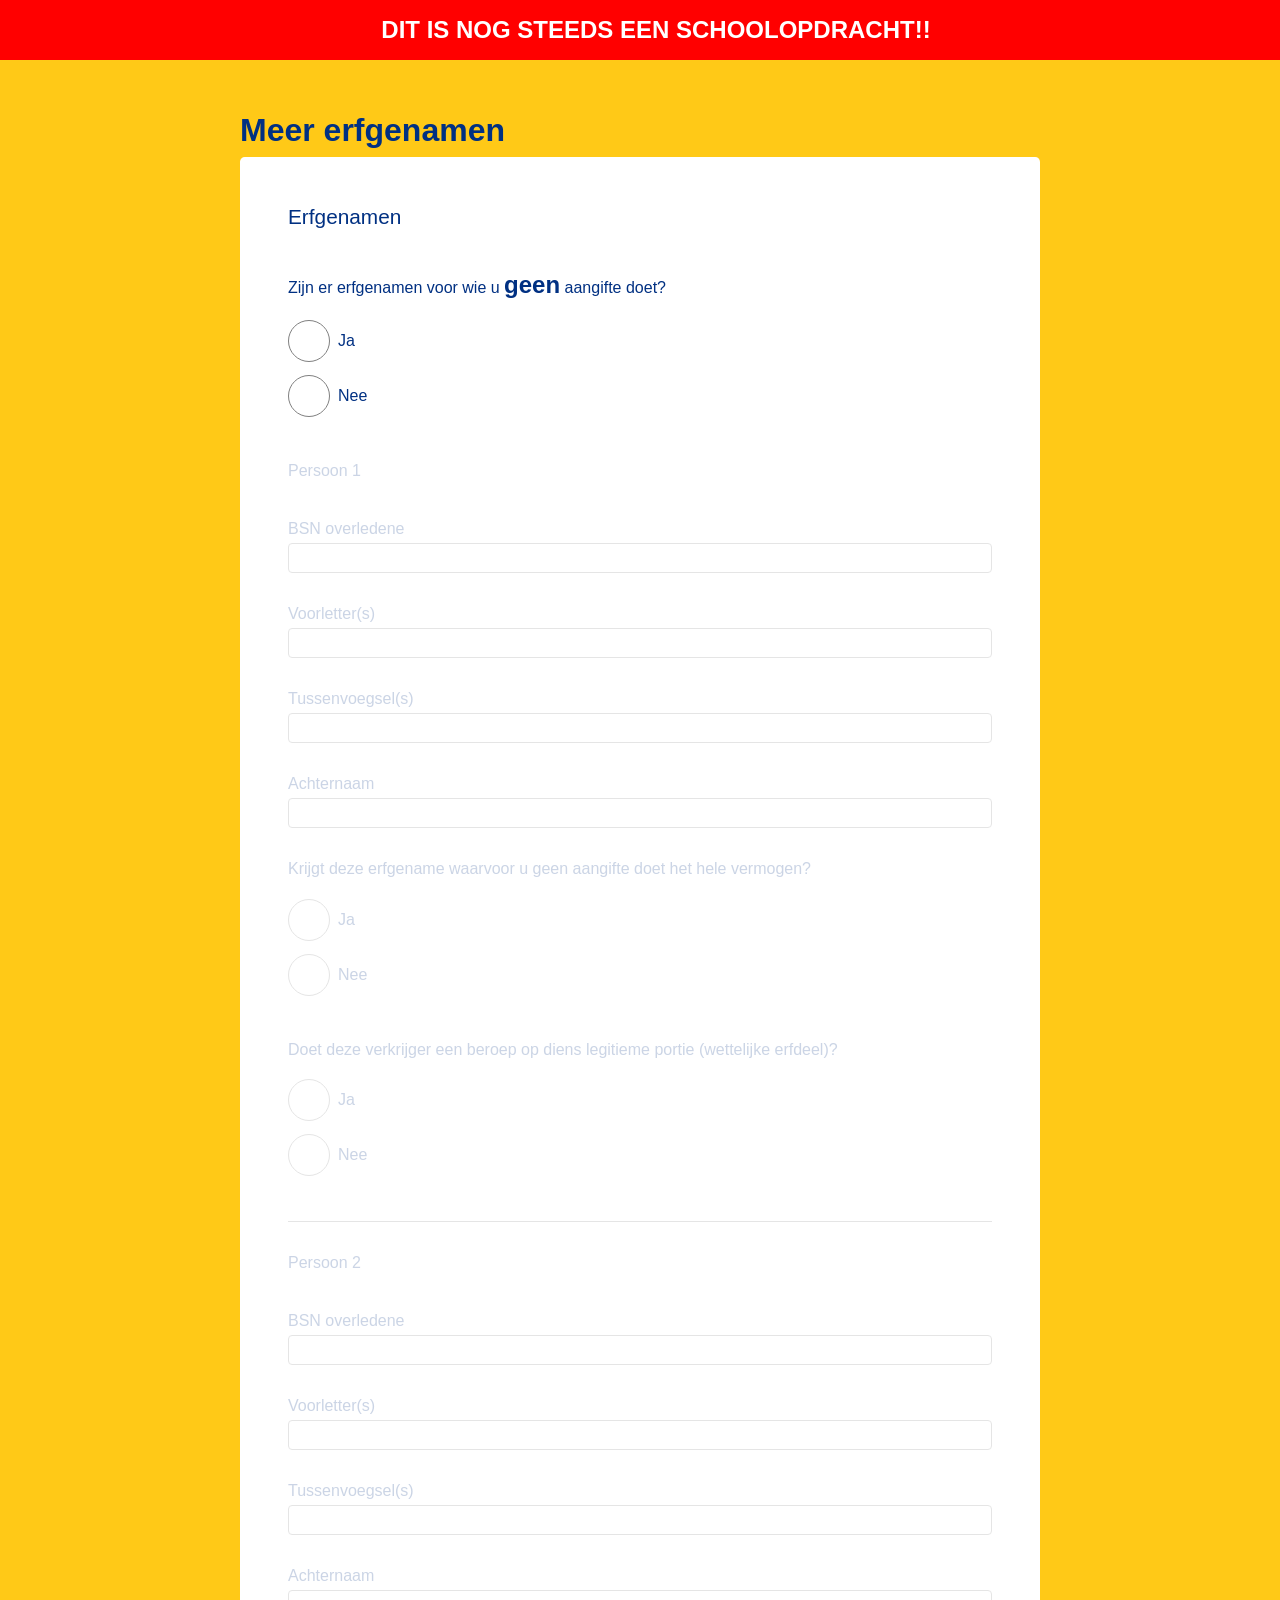
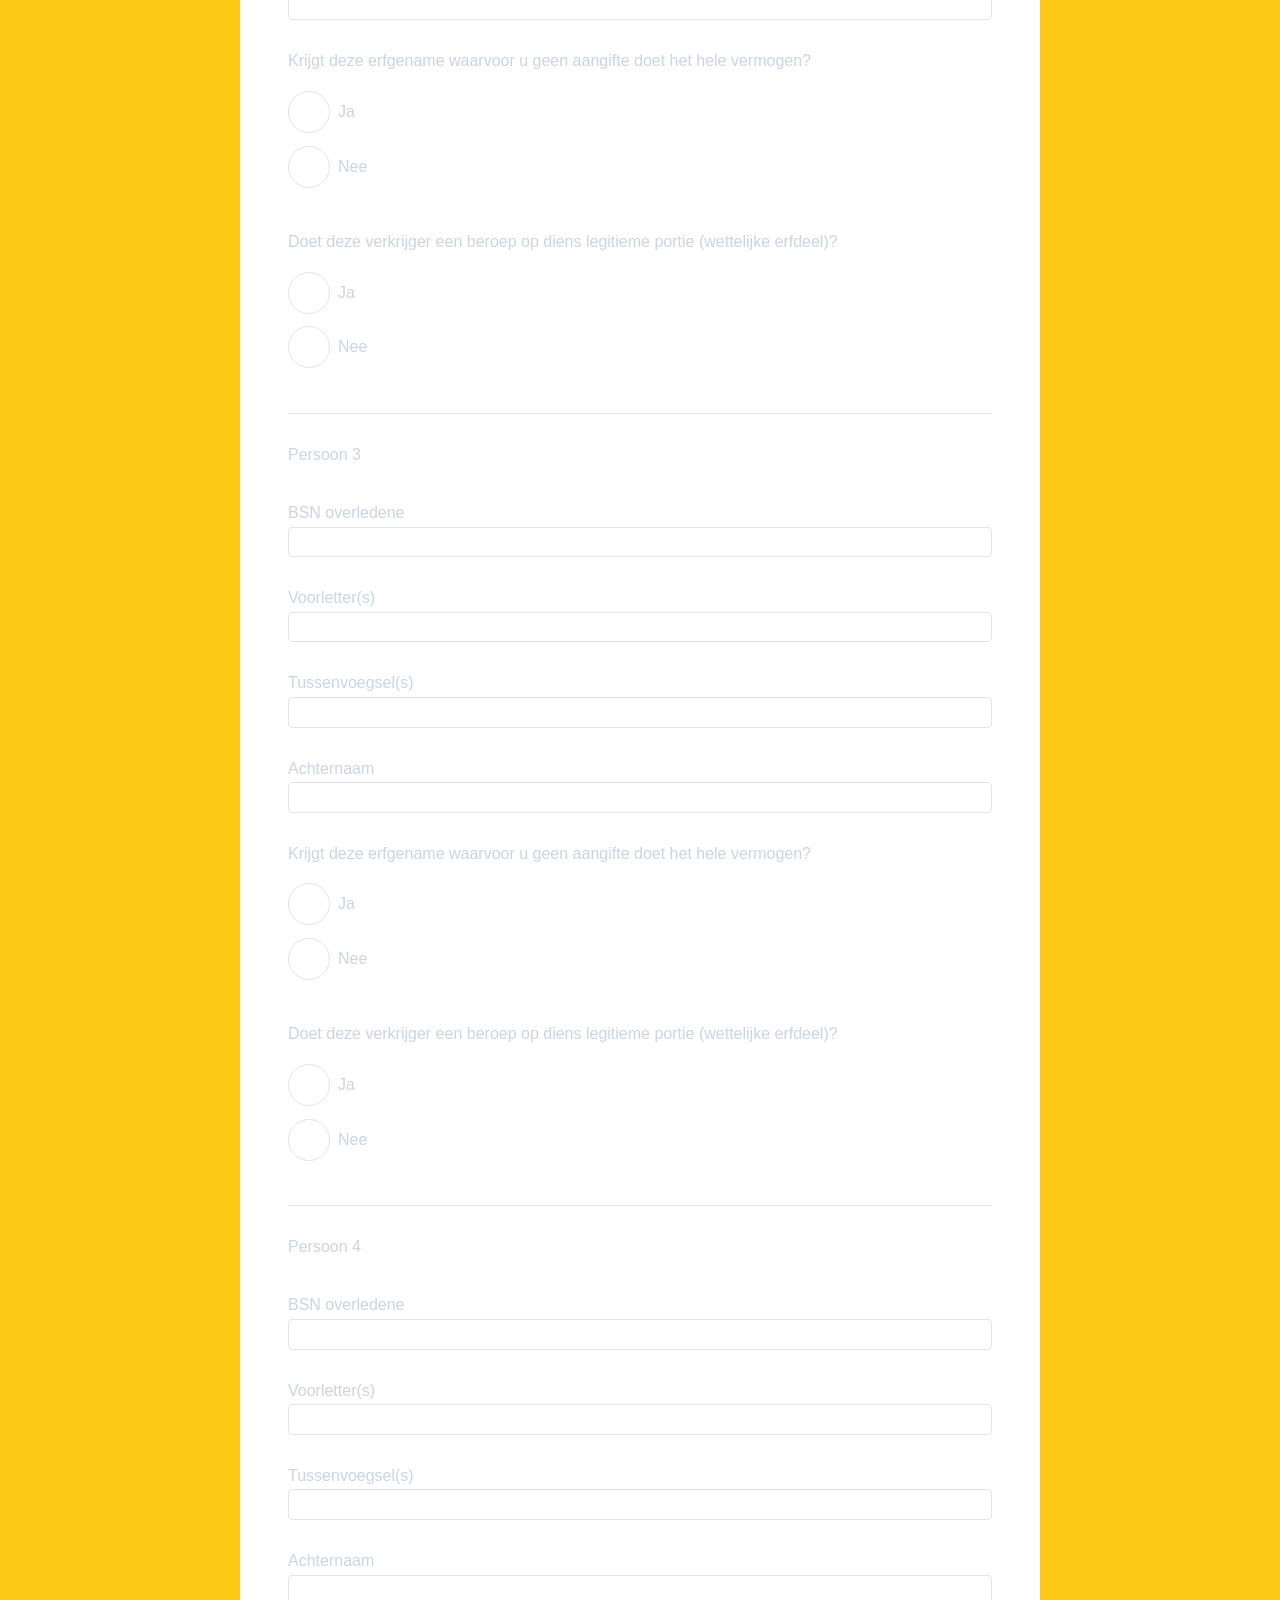
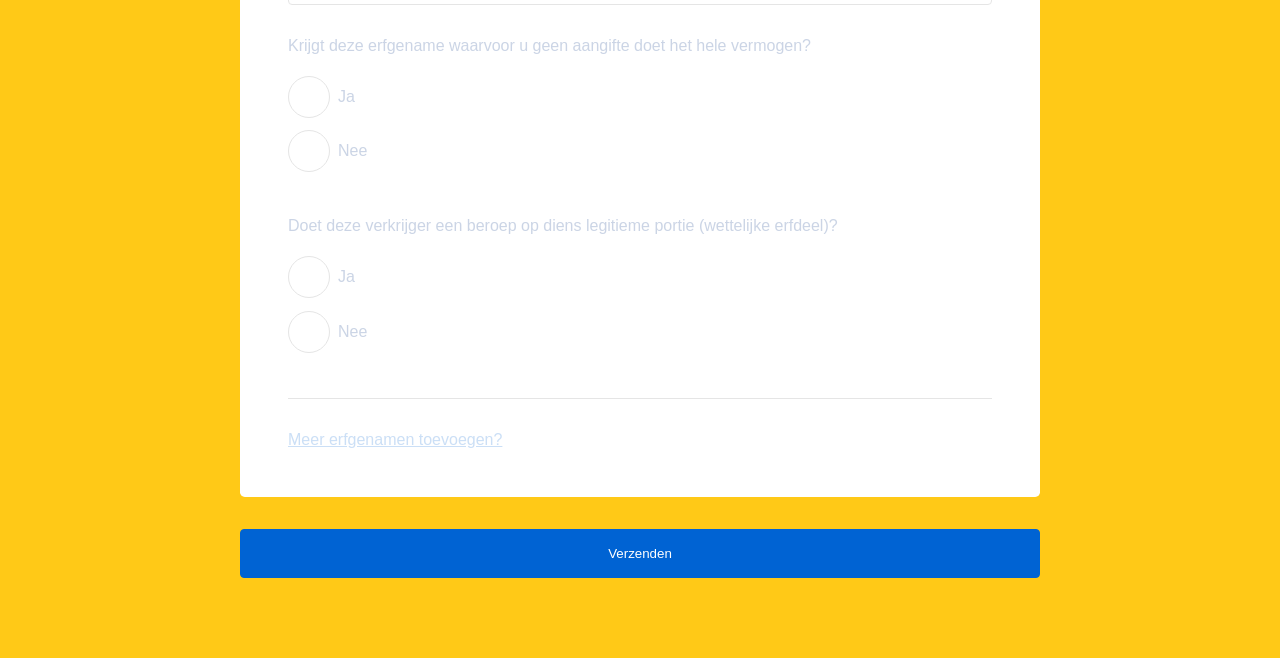
==== commit 62aa89c9: "local storage added" ====
--- a/meer-erfgenamen.html
+++ b/meer-erfgenamen.html
@@ -33,7 +33,7 @@
                             <input type="number" id="erfgename-een-bsn" name="erfgename-een-bsn" pattern="[0-9]{8,9}" >
                         </label>
                         <label for="erfgename-een-letters"> Voorletter(s)
-                            <input type="text" id="erfgename-een-letters" name="erfgename-een-letters" pattern="[A-Z](\.|([A-Z]\.)+)" >
+                            <input type="text" id="erfgename-een-letters" name="erfgename-een-letters" pattern="([A-Z]|([A-Z]\.)+)" >
                         </label>
                         <label for="erfgename-een-tussenvoegsels"> Tussenvoegsel(s)
                             <input type="text" id="erfgename-een-tussenvoegsels" name="erfgename-een-tussenvoegsels" pattern="[A-Za-z' ]+" >
@@ -68,7 +68,7 @@
                             <input type="number" id="erfgename-twee-bsn" name="erfgename-twee-bsn" pattern="[0-9]{8,9}">
                         </label>
                         <label for="erfgename-twee-letters"> Voorletter(s)
-                            <input type="text" id="erfgename-twee-letters" name="erfgename-twee-letters" pattern="[A-Z](\.|([A-Z]\.)+)">
+                            <input type="text" id="erfgename-twee-letters" name="erfgename-twee-letters" pattern="([A-Z]|([A-Z]\.)+)">
                         </label>
                         <label for="erfgename-twee-tussenvoegsels"> Tussenvoegsel(s)
                             <input type="text" id="erfgename-twee-tussenvoegsels" name="erfgename-twee-tussenvoegsels" pattern="[A-Za-z' ]+" >
@@ -103,7 +103,7 @@
                             <input type="number" id="erfgename-drie-bsn" name="erfgename-drie-bsn" pattern="[0-9]{8,9}">
                         </label>
                         <label for="erfgename-drie-letters"> Voorletter(s)
-                            <input type="text" id="erfgename-drie-letters" name="erfgename-drie-letters" pattern="[A-Z](\.|([A-Z]\.)+)" >
+                            <input type="text" id="erfgename-drie-letters" name="erfgename-drie-letters" pattern="([A-Z]|([A-Z]\.)+)" >
                         </label>
                         <label for="erfgename-drie-tussenvoegsels"> Tussenvoegsel(s)
                             <input type="text" id="erfgename-drie-tussenvoegsels" name="erfgename-drie-tussenvoegsels" pattern="[A-Za-z' ]+" >
@@ -138,7 +138,7 @@
                             <input type="number" id="erfgename-vier-bsn" name="erfgename-vier-bsn" pattern="[0-9]{8,9}">
                         </label>
                         <label for="erfgename-vier-letters"> Voorletter(s)
-                            <input type="text" id="erfgename-vier-letters" name="erfgename-vier-letters" pattern="[A-Z](\.|([A-Z]\.)+)" >
+                            <input type="text" id="erfgename-vier-letters" name="erfgename-vier-letters" pattern="([A-Z]|([A-Z]\.)+)" >
                         </label>
                         <label for="erfgename-vier-tussenvoegsels"> Tussenvoegsel(s)
                             <input type="text" id="erfgename-vier-tussenvoegsels" name="erfgename-vier-tussenvoegsels" pattern="[A-Za-z' ]+" >
--- a/styles/style.css
+++ b/styles/style.css
@@ -7,6 +7,7 @@
 	color-scheme:light dark;
 	--bg-clr: light-dark(#ffc917, #003082);
     --form-clr: light-dark(white, #ffc917);
+    --save-btn-clr: light-dark(#003082, white);
  	--text-clr: #003082;
     --user-valid: #4fb00e;
     --user-invalid: red;
@@ -122,6 +123,19 @@
         border-radius: 50%;
         text-align: center;
         border: solid 2px var(--user-valid);
+    }
+    &:has(input:user-invalid:is([type="text"], [type="number"], [type="date"]))::before {
+        position: absolute;
+        content: "✗";
+        right: 0;
+        bottom: 0;
+        transform: translateX(1.5em);
+        color: var(--user-invalid);
+        width: 1.2em;
+        aspect-ratio: 1;
+        border-radius: 50%;
+        text-align: center;
+        border: solid 2px var(--user-invalid);
     }
 }
 
@@ -201,14 +215,15 @@
                 display: flex;
                 align-items: center;
                 gap: .5em;
+                margin-block: .8em;
                 input{
                     appearance: none;
-                    padding: .5em;
+                    padding: 1.5em;
                     border-radius: 50%;
                     order: -1;
                 }
                 input:checked{
-                    box-shadow: inset 0 0 0 .3em rgb(82, 120, 62);
+                    box-shadow: inset 0 0 0 1em rgb(82, 120, 62);
                 }
             }
         }
@@ -227,9 +242,14 @@
         }
         > button{
             background-color: var(--accent-clr);
-            margin-bottom: 5rem;
             color: white;
             justify-self: auto;
+            margin-bottom: 5rem;
+        }
+        > a{
+            color: var(--save-btn-clr);
+            margin-bottom: 5rem;
+            display: none;
         }
     }
 
@@ -269,34 +289,95 @@
                 }
             }
         }
+        legend{
+                height: auto;
+                width: auto;
+                opacity: 1;
+                display: flex;
+                align-items: center;
+                gap: 1em;
+                >button:nth-of-type(1){
+                    display: none !important;
+                    opacity: 1;
+                    width: auto;
+                    height: fit-content;
+                    font-size: 2em;
+                    padding: 0;
+                    border: none;
+                    text-box: trim-both;
+                    transform: scaleY(.6);
+                    rotate: 180deg;
+                }
+            }
+        
+        &.collapsed{
+            position: relative;
+            padding-bottom: 0;
+            * {
+                pointer-events: none;
+                height: 0;
+                width: 0;
+                position: absolute;
+                opacity: 0;
+            }
+            legend,
+            legend *{
+                pointer-events: all;
+                height: auto;
+                width: auto;
+                position: relative;
+                opacity: 1;
+                gap: 1em;
+                >button:nth-of-type(1){
+                    display: block !important;
+                    rotate: 0deg;
+                }
+            }
+            >button{
+                pointer-events: all;
+                height: auto;
+                width: 2rem;
+                opacity: 1;
+                span{
+                    pointer-events: auto;
+                    height: 1px;
+                    width: 90%;
+                    opacity: 1;
+                }
+            }
+        }
     }
 }
 
 .hide-js {
     display: none !important;
 }
-
 
 
 
 /* ///////////// */
 /* MARK: Algorithm
 /* //////////// */
+
 /* https://developer.mozilla.org/en-US/docs/Web/CSS/Reference/Selectors/Next-sibling_combinator */
 
 fieldset fieldset:has(.ga-naar-volgende:checked) ~ :is(label,fieldset){ /* Met hulp van Sanne */
     display: none;
 }
 
-fieldset fieldset:has(.ga-naar-volgende) ~ :is(label,fieldset){
-    opacity: .4;
-    pointer-events: none;
-}
-
-fieldset fieldset:has(.ga-naar-volgende):has(input:checked) ~ :is(label,fieldset){
+fieldset fieldset:has(.ga-naar-volgende):has(input:checked) ~ :is(label,fieldset),
+.erfgenamen:has(.ga-naar-volgende):has(input:checked) > :is(button,a){
     opacity: 1;
     pointer-events: auto;
 }
 
-
-/* vraag om hulp! */+fieldset fieldset:has(.ga-naar-volgende) ~ :is(label,fieldset),
+.erfgenamen:has(.ga-naar-volgende) > :is(button,a),
+fieldset fieldset:has(.ga-naar-volgende):has(input:checked) ~ :has(.ga-naar-volgende):not(:has(input:checked)) ~ :is(label,fieldset){ 
+    opacity: .2;
+    pointer-events: none;
+}
+
+.erfgenamen :has(.ga-naar-volgende:checked) ~ :is(button,a){
+    display: none !important;
+}
